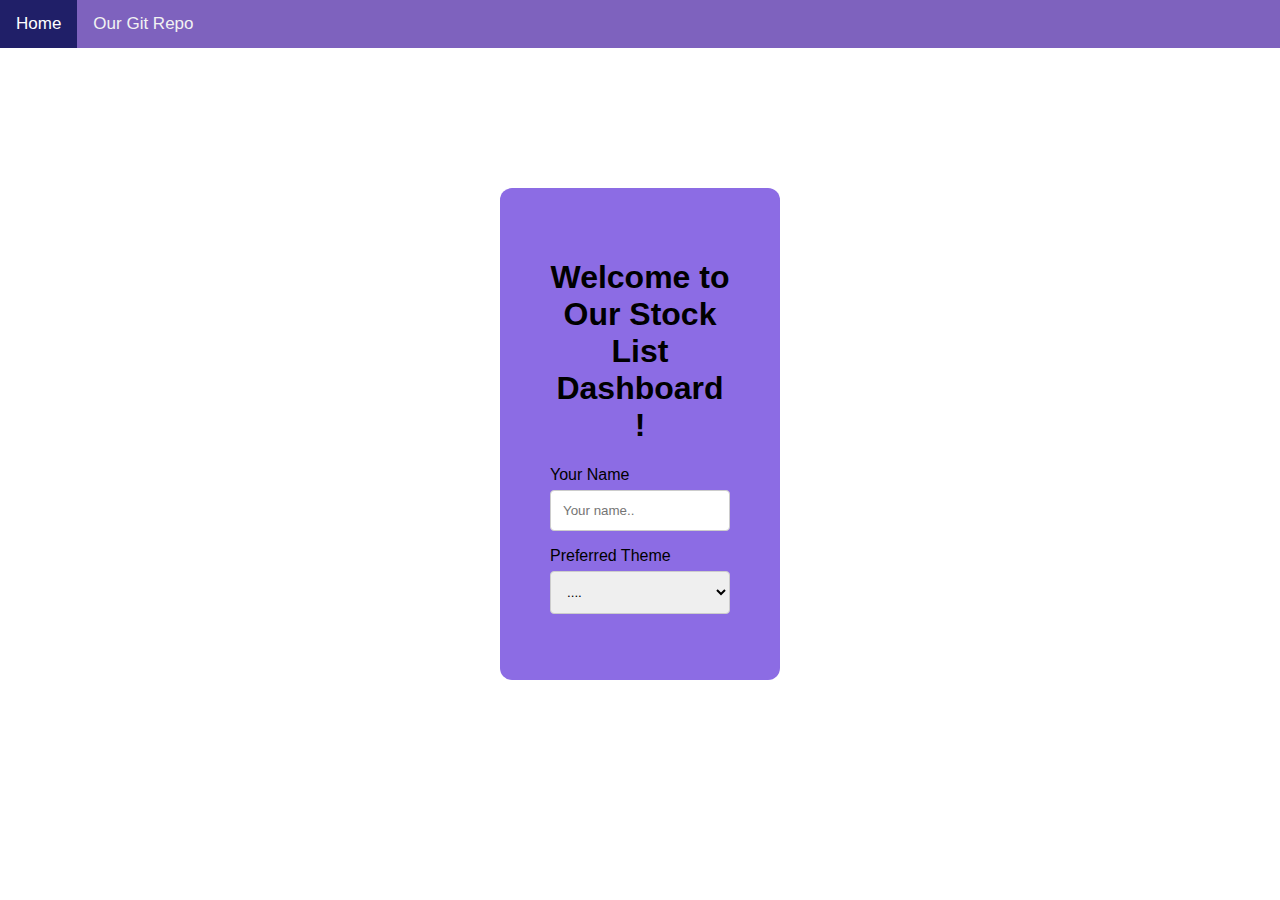
==== login.html @ 9fbb4fe6 "Update login.html" ====
<!DOCTYPE html>
<html lang="en">
<head>
    <meta charset="UTF-8">
    <meta http-equiv="X-UA-Compatible" content="IE=edge">
    <meta name="viewport" content="width=device-width, initial-scale=1.0">
    <script type="text/javascript" src="theme.js"></script>
    <link rel="html" href="index.html"/>
    <link rel="html" href="indexd.html"/>


    <title>Team 19</title>
    <style>
        body {
            background-image: url(background.jpg);
  margin: 0;
  font-family: Arial, Helvetica, sans-serif;
}

.topnav {
  overflow: hidden;
  background-color: #7e62be;
}

.topnav a {
  float: left;
  color: #f2f2f2;
  text-align: center;
  padding: 14px 16px;
  text-decoration: none;
  font-size: 17px;
}

.topnav a:hover {
  background-color: #ddd;
  color: black;
}

.topnav a.active {
  background-color: #201f68;
  color: white;
}
        input[type=text], select, textarea {
  width: 100%; /* Full width */
  padding: 12px; /* Some padding */ 
  border: 1px solid #ccc; /* Gray border */
  border-radius: 4px; /* Rounded borders */
  box-sizing: border-box; /* Make sure that padding and width stays in place */
  margin-top: 6px; /* Add a top margin */
  margin-bottom: 16px; /* Bottom margin */
  resize: vertical /* Allow the user to vertically resize the textarea (not horizontally) */
}

/* Style the submit button with a specific background color etc */
input[type=submit] {
  background-color: darkblue;
  color: white;
  padding: 12px 20px;
  border: none;
  border-radius: 4px;
  cursor: pointer;
}

/* When moving the mouse over the submit button, add a darker green color */
input[type=submit]:hover {
  background-color: #7e62be;
}

/* Add a background color and some padding around the form */
.container {
  border-radius: 12px;
  background-color: #8c6ce4;
  padding: 50px;
  margin: 140px 500px;
  align-content: center;
}
.headd{
  text-align: center;
}
    </style>
</head>
<body>

    <div class="topnav">
        <a class="active" href="#home">Home</a>
        <a href="https://github.com/devenparab/VNIT-19" target="_blank">Our Git Repo</a>

      </div>

    <div class="container">
        <form>
          <h1 class="headd"> Welcome to Our Stock List Dashboard !
          </h1>
          <label for="fname">Your Name</label>
          <input type="text" id="fname" name="firstname" placeholder="Your name..">
      
      
          <label for="theme">Preferred Theme</label>
          <select id="theme" name="Theme" onchange="javascript:handleSelect(this)">
            <option value="login"><a href="indexd.html">....</a></option>
            <option value="indexd"><a href="indexd.html">Dark</a></option>
            <option value="index"><a href="index.html">Light</a></option>
          </select>
        </form>
      </div>
</body>
<script  type="text/javascript">
  function handleSelect(elm) 
{ 
window.location = elm.value+".html"; 
} 
</script>
</html>
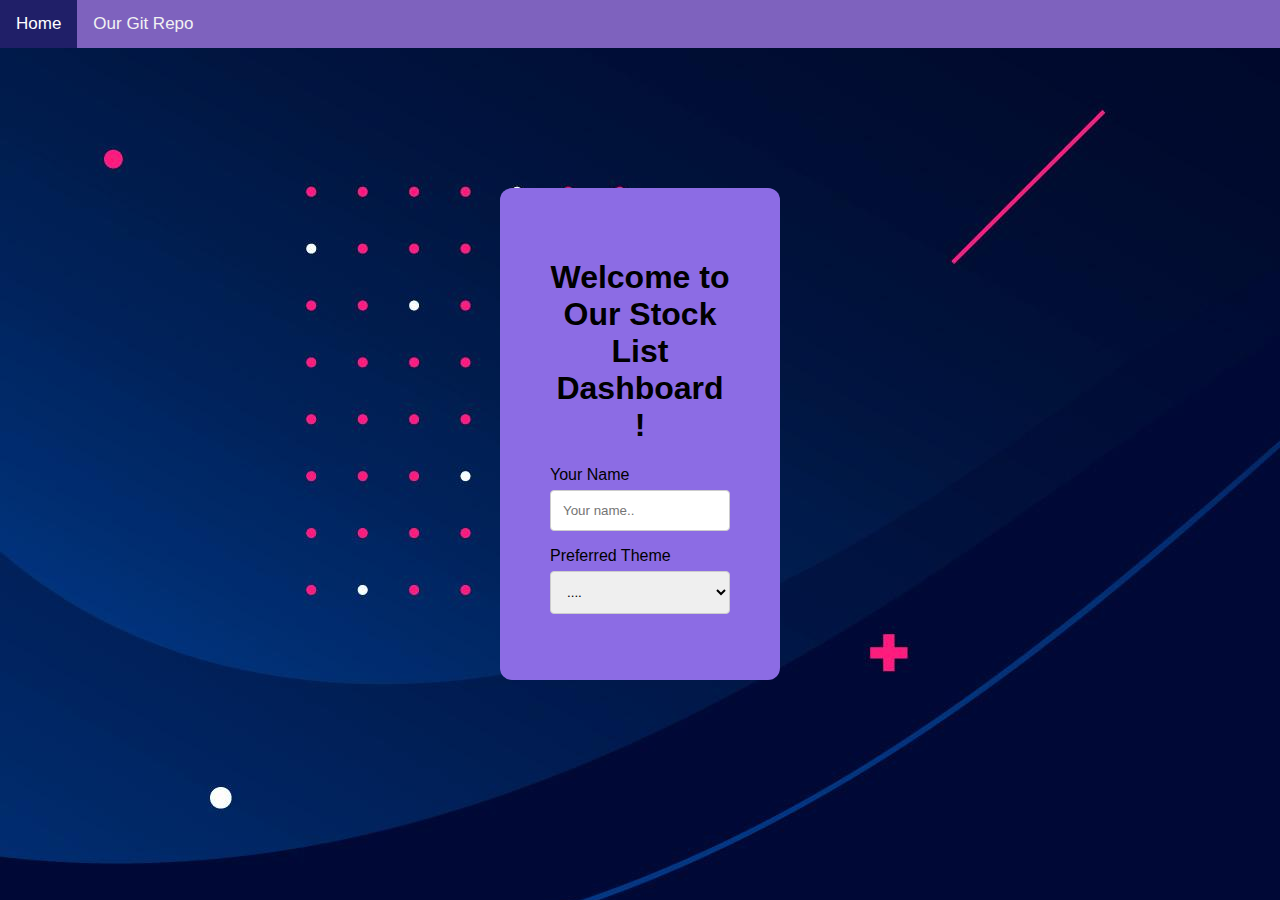
==== commit faaa93d5: "Add files via upload" ====
--- a/login.html
+++ b/login.html
@@ -9,7 +9,7 @@
     <link rel="html" href="indexd.html"/>
 
 
-    <title>Team 19</title>
+    <title>Document</title>
     <style>
         body {
             background-image: url(background.jpg);
@@ -110,4 +110,4 @@
 window.location = elm.value+".html"; 
 } 
 </script>
-</html>
+</html>